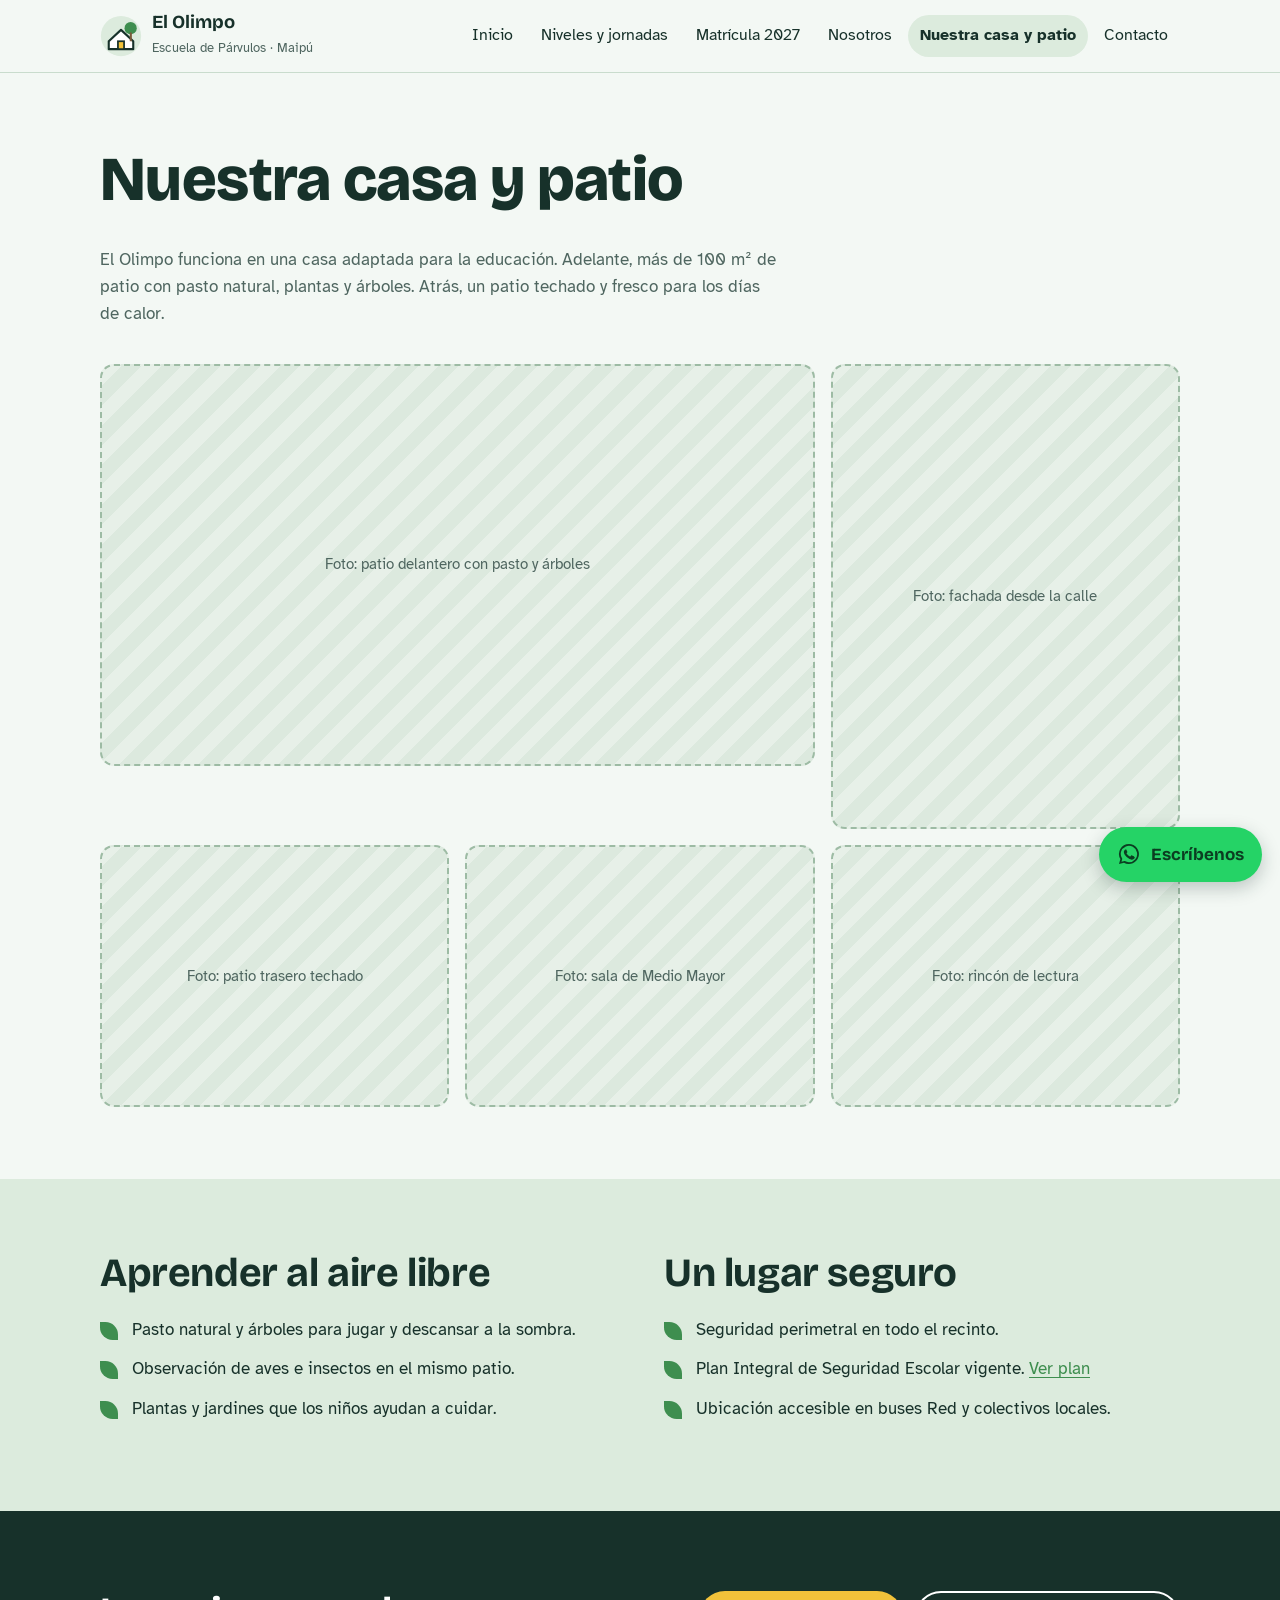
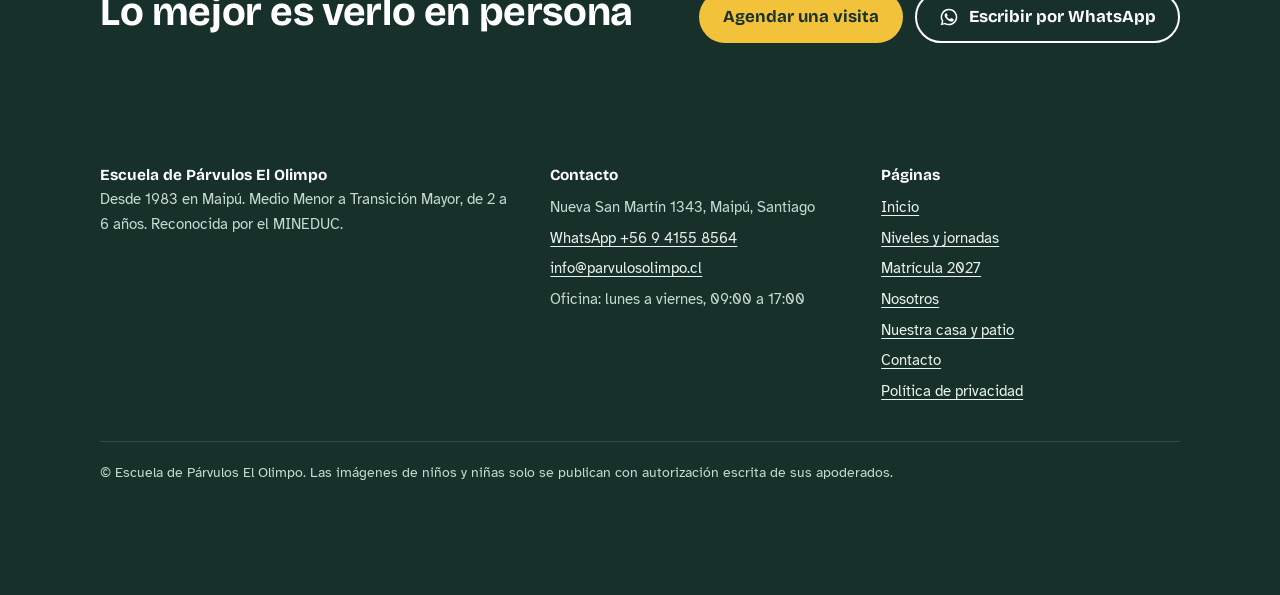
==== casa-y-patio.html @ 6de408c4 "Sitio web Escuela de Párvulos El Olimpo — versión para revisión del cliente Co-Authored-By: Claude O" ====
<!doctype html>
<html lang="es-CL">
<head>
<meta charset="utf-8">
<meta name="viewport" content="width=device-width, initial-scale=1">
<title>Nuestra casa y patio | Jardín infantil con patio en Maipú | El Olimpo</title>
<meta name="description" content="Casa adaptada con más de 100 m² de patio con pasto natural y árboles, patio techado y seguridad perimetral, en Maipú.">
<link rel="canonical" href="https://parvulosolimpo.cl/casa-y-patio.html">
<meta property="og:type" content="website">
<meta property="og:title" content="Nuestra casa y patio | Jardín infantil con patio en Maipú | El Olimpo">
<meta property="og:description" content="Casa adaptada con más de 100 m² de patio con pasto natural y árboles, patio techado y seguridad perimetral, en Maipú.">
<meta property="og:url" content="https://parvulosolimpo.cl/casa-y-patio.html">
<meta property="og:locale" content="es_CL">
<link rel="icon" href="favicon.svg" type="image/svg+xml">
<link rel="preconnect" href="https://fonts.googleapis.com">
<link rel="preconnect" href="https://fonts.gstatic.com" crossorigin>
<link href="https://fonts.googleapis.com/css2?family=Atkinson+Hyperlegible:ital,wght@0,400;0,700;1,400&family=Bricolage+Grotesque:opsz,wght@12..96,600;12..96,700;12..96,800&display=swap" rel="stylesheet">
<link rel="stylesheet" href="styles.css">

</head>
<body>
<a class="saltar" href="#contenido">Saltar al contenido</a>
<header class="cabecera">
  <div class="envoltura">
    <a class="marca" href="index.html"><svg viewBox="0 0 48 48" aria-hidden="true"><circle cx="24" cy="24" r="23" fill="#DCEBDD"/><path d="M10 30 24 17l14 13v9H10z" fill="#FFFFFF" stroke="#17312A" stroke-width="2.4" stroke-linejoin="round"/><rect x="20.5" y="30" width="7" height="9" fill="#F2C23A" stroke="#17312A" stroke-width="2"/><circle cx="35" cy="15" r="7" fill="#3E8E4F"/><rect x="34" y="20" width="2.4" height="10" fill="#7A5A3A"/></svg><span><b>El Olimpo</b><small>Escuela de Párvulos · Maipú</small></span></a>
    <button class="boton-menu" aria-expanded="false" aria-controls="menu">Menú</button>
    <nav class="menu" id="menu" aria-label="Principal"><a href="index.html">Inicio</a><a href="niveles.html">Niveles y jornadas</a><a href="matricula.html">Matrícula 2027</a><a href="nosotros.html">Nosotros</a><a href="casa-y-patio.html" aria-current="page">Nuestra casa y patio</a><a href="contacto.html">Contacto</a></nav>
  </div>
</header>
<main id="contenido">

<section class="seccion">
  <div class="envoltura">
    <div class="intro">
      <h1>Nuestra casa y patio</h1>
      <p>El Olimpo funciona en una casa adaptada para la educación. Adelante, más de 100 m² de patio con pasto natural, plantas y árboles. Atrás, un patio techado y fresco para los días de calor.</p>
    </div>
    <div class="galeria">
      <div class="foto ancha">Foto: patio delantero con pasto y árboles</div>
      <div class="foto alta">Foto: fachada desde la calle</div>
      <div class="foto">Foto: patio trasero techado</div>
      <div class="foto">Foto: sala de Medio Mayor</div>
      <div class="foto">Foto: rincón de lectura</div>
    </div>
  </div>
</section>

<section class="seccion seccion-hoja">
  <div class="envoltura dos-col">
    <div>
      <h2>Aprender al aire libre</h2>
      <ul class="lista-hoja">
        <li>Pasto natural y árboles para jugar y descansar a la sombra.</li>
        <li>Observación de aves e insectos en el mismo patio.</li>
        <li>Plantas y jardines que los niños ayudan a cuidar.</li>
      </ul>
    </div>
    <div>
      <h2>Un lugar seguro</h2>
      <ul class="lista-hoja">
        <li>Seguridad perimetral en todo el recinto.</li>
        <li>Plan Integral de Seguridad Escolar vigente. <a href="https://parvulosolimpo.cl/documentos/Plan-Integral-de-Seguridad-Escolar.pdf">Ver plan</a></li>
        <li>Ubicación accesible en buses Red y colectivos locales.</li>
      </ul>
    </div>
  </div>
</section>
<section class="seccion seccion-pino llamado">
  <div class="envoltura">
    <h2>Lo mejor es verlo en persona</h2>
    <div class="acciones">
      <a class="boton boton-principal" href="matricula.html#visita">Agendar una visita</a>
      <a class="boton boton-secundario" style="border-color:#fff;color:#fff" href="https://wa.me/56941558564?text=Hola%2C%20quiero%20informaci%C3%B3n%20de%20la%20matr%C3%ADcula%202027%20en%20El%20Olimpo."><svg viewBox="0 0 24 24" aria-hidden="true" fill="currentColor"><path d="M12 2a10 10 0 0 0-8.6 15.1L2 22l5-1.3A10 10 0 1 0 12 2Zm0 18.2a8.2 8.2 0 0 1-4.2-1.1l-.3-.2-3 .8.8-2.9-.2-.3A8.2 8.2 0 1 1 12 20.2Zm4.5-6.1c-.2-.1-1.5-.7-1.7-.8-.2-.1-.4-.1-.6.1l-.8 1c-.1.2-.3.2-.5.1a6.7 6.7 0 0 1-3.3-2.9c-.3-.4.2-.4.7-1.4.1-.2 0-.3 0-.4l-.8-1.8c-.2-.5-.4-.4-.6-.4h-.5a1 1 0 0 0-.7.3 3 3 0 0 0-.9 2.2 5.2 5.2 0 0 0 1.1 2.8 11.9 11.9 0 0 0 4.6 4c1.7.7 2.4.8 3.2.7a2.8 2.8 0 0 0 1.8-1.3 2.3 2.3 0 0 0 .2-1.3c-.1-.1-.3-.2-.5-.3Z"/></svg> Escribir por WhatsApp</a>
    </div>
  </div>
</section>

</main>
<footer class="pie">
  <div class="envoltura">
    <div>
      <b>Escuela de Párvulos El Olimpo</b>
      <p>Desde 1983 en Maipú. Medio Menor a Transición Mayor, de 2 a 6 años. Reconocida por el MINEDUC.</p>
    </div>
    <div>
      <b>Contacto</b>
      <ul>
        <li>Nueva San Martín 1343, Maipú, Santiago</li>
        <li><a href="https://wa.me/56941558564?text=Hola%2C%20quiero%20informaci%C3%B3n%20de%20la%20matr%C3%ADcula%202027%20en%20El%20Olimpo.">WhatsApp +56 9 4155 8564</a></li>
        <li><a href="mailto:info@parvulosolimpo.cl">info@parvulosolimpo.cl</a></li>
        <li>Oficina: lunes a viernes, 09:00 a 17:00</li>
      </ul>
    </div>
    <div>
      <b>Páginas</b>
      <ul><li><a href="index.html">Inicio</a></li><li><a href="niveles.html">Niveles y jornadas</a></li><li><a href="matricula.html">Matrícula 2027</a></li><li><a href="nosotros.html">Nosotros</a></li><li><a href="casa-y-patio.html">Nuestra casa y patio</a></li><li><a href="contacto.html">Contacto</a></li><li><a href="privacidad.html">Política de privacidad</a></li></ul>
    </div>
    <p class="legal">© Escuela de Párvulos El Olimpo. Las imágenes de niños y niñas solo se publican con autorización escrita de sus apoderados.</p>
  </div>
</footer>
<a class="wsp-flotante" href="https://wa.me/56941558564?text=Hola%2C%20quiero%20informaci%C3%B3n%20de%20la%20matr%C3%ADcula%202027%20en%20El%20Olimpo." aria-label="Escríbenos por WhatsApp"><svg viewBox="0 0 24 24" aria-hidden="true" fill="currentColor"><path d="M12 2a10 10 0 0 0-8.6 15.1L2 22l5-1.3A10 10 0 1 0 12 2Zm0 18.2a8.2 8.2 0 0 1-4.2-1.1l-.3-.2-3 .8.8-2.9-.2-.3A8.2 8.2 0 1 1 12 20.2Zm4.5-6.1c-.2-.1-1.5-.7-1.7-.8-.2-.1-.4-.1-.6.1l-.8 1c-.1.2-.3.2-.5.1a6.7 6.7 0 0 1-3.3-2.9c-.3-.4.2-.4.7-1.4.1-.2 0-.3 0-.4l-.8-1.8c-.2-.5-.4-.4-.6-.4h-.5a1 1 0 0 0-.7.3 3 3 0 0 0-.9 2.2 5.2 5.2 0 0 0 1.1 2.8 11.9 11.9 0 0 0 4.6 4c1.7.7 2.4.8 3.2.7a2.8 2.8 0 0 0 1.8-1.3 2.3 2.3 0 0 0 .2-1.3c-.1-.1-.3-.2-.5-.3Z"/></svg><span>Escríbenos</span></a>
<script src="script.js"></script>
</body>
</html>
---- styles.css ----
/* Escuela de Párvulos El Olimpo — hoja de estilos */
:root{
  --pino:#17312A;      /* texto y fondos oscuros */
  --pasto:#3E8E4F;     /* verde de acento */
  --hoja:#DCEBDD;      /* verde muy claro para bandas */
  --cielo:#F3F8F4;     /* fondo general */
  --girasol:#F2C23A;   /* botones principales */
  --corteza:#7A5A3A;   /* detalles cálidos */
  --papel:#FFFFFF;
  --suave:#4F6660;     /* texto secundario */
  --borde:#C9DCCD;
  --radio:14px;
  --ancho:1120px;
  --f-tit:"Bricolage Grotesque", system-ui, sans-serif;
  --f-txt:"Atkinson Hyperlegible", system-ui, sans-serif;
}
*{box-sizing:border-box}
html{scroll-behavior:smooth}
@media (prefers-reduced-motion:reduce){html{scroll-behavior:auto}*{animation:none!important;transition:none!important}}
body{margin:0;background:var(--cielo);color:var(--pino);font-family:var(--f-txt);font-size:1.0625rem;line-height:1.6;-webkit-font-smoothing:antialiased}
img,svg{max-width:100%;display:block}
a{color:var(--pasto);text-underline-offset:3px}
a:hover{color:var(--pino)}
:focus-visible{outline:3px solid var(--girasol);outline-offset:3px;border-radius:6px}
h1,h2,h3{font-family:var(--f-tit);line-height:1.12;margin:0 0 .5em;letter-spacing:-.01em}
h1{font-size:clamp(2.2rem,5.4vw,3.9rem);font-weight:800}
h2{font-size:clamp(1.7rem,3.4vw,2.5rem);font-weight:700}
h3{font-size:1.25rem;font-weight:700}
p{margin:0 0 1em;max-width:68ch}
.envoltura{max-width:var(--ancho);margin:0 auto;padding:0 20px}
.saltar{position:absolute;left:-999px;top:8px;background:var(--girasol);color:var(--pino);padding:8px 14px;border-radius:8px;z-index:50}
.saltar:focus{left:12px}

/* Encabezado */
.cabecera{background:var(--cielo);position:sticky;top:0;z-index:30;border-bottom:1px solid var(--borde)}
.cabecera .envoltura{display:flex;align-items:center;justify-content:space-between;gap:16px;min-height:72px}
.marca{display:flex;align-items:center;gap:10px;text-decoration:none;color:var(--pino)}
.marca svg{width:42px;height:42px;flex:none}
.marca b{font-family:var(--f-tit);font-size:1.15rem;display:block;line-height:1.1}
.marca small{color:var(--suave);font-size:.82rem}
.menu{display:flex;gap:4px;align-items:center}
.menu a{color:var(--pino);text-decoration:none;padding:8px 12px;border-radius:999px;font-size:.98rem}
.menu a:hover{background:var(--hoja)}
.menu a[aria-current="page"]{background:var(--hoja);font-weight:700}
.boton-menu{display:none;background:none;border:2px solid var(--pino);border-radius:10px;padding:6px 12px;font:inherit;color:var(--pino);cursor:pointer}
@media (max-width:900px){
  .boton-menu{display:block}
  .menu{display:none;position:absolute;left:0;right:0;top:72px;background:var(--cielo);flex-direction:column;align-items:stretch;padding:8px 20px 20px;border-bottom:1px solid var(--borde)}
  .menu.abierto{display:flex}
  .menu a{padding:12px 14px}
}

/* Botones */
.boton{display:inline-flex;align-items:center;gap:10px;font-family:var(--f-tit);font-weight:700;font-size:1.05rem;text-decoration:none;padding:14px 22px;border-radius:999px;border:2px solid transparent;cursor:pointer;line-height:1.1}
.boton-principal{background:var(--girasol);color:var(--pino)}
.boton-principal:hover{background:#E5B323;color:var(--pino)}
.boton-secundario{border-color:var(--pino);color:var(--pino);background:transparent}
.boton-secundario:hover{background:var(--pino);color:var(--papel)}
.boton svg{width:20px;height:20px}
.acciones{display:flex;flex-wrap:wrap;gap:12px;margin-top:8px}

/* Portada */
.portada{padding:56px 0 24px;overflow:hidden}
.portada .envoltura{display:grid;grid-template-columns:1.05fr 1fr;gap:40px;align-items:center}
.portada .bajada{font-size:1.2rem;color:var(--suave);max-width:46ch}
.aviso-matricula{display:inline-block;background:var(--pino);color:var(--papel);padding:6px 14px;border-radius:999px;font-size:.95rem;margin-bottom:18px}
.ilustracion{width:100%;height:auto}
@media (max-width:860px){.portada .envoltura{grid-template-columns:1fr}.portada{padding-top:32px}}

/* Secciones */
.seccion{padding:72px 0}
.seccion-hoja{background:var(--hoja)}
.seccion-pino{background:var(--pino);color:var(--papel)}
.seccion-pino a:not(.boton){color:var(--girasol)}
.seccion-pino p{color:#D9E7DF}
.intro{max-width:62ch;margin-bottom:36px}
.intro p{color:var(--suave)}
.seccion-pino .intro p{color:#C7DACF}

/* Pilares de la portada: lista en dos columnas, no tarjetas */
.pilares{display:grid;grid-template-columns:repeat(2,1fr);gap:36px 56px;list-style:none;padding:0;margin:0}
.pilares li{display:grid;grid-template-columns:48px 1fr;gap:16px}
.pilares svg{width:48px;height:48px}
.pilares p{color:var(--suave);margin:0}
@media (max-width:720px){.pilares{grid-template-columns:1fr}}

/* Niveles */
.niveles{display:grid;grid-template-columns:repeat(4,1fr);gap:0;border:2px solid var(--pino);border-radius:var(--radio);overflow:hidden;background:var(--papel)}
.nivel{padding:22px 20px;border-right:2px solid var(--pino)}
.nivel:last-child{border-right:0}
.nivel .edad{font-family:var(--f-tit);font-size:2rem;font-weight:800;color:var(--pasto);line-height:1}
.nivel .edad span{font-size:1rem;color:var(--suave);font-weight:600}
.nivel h3{margin:10px 0 4px}
.nivel p{color:var(--suave);font-size:.98rem;margin:0}
@media (max-width:860px){.niveles{grid-template-columns:repeat(2,1fr)}.nivel:nth-child(2){border-right:0}.nivel:nth-child(-n+2){border-bottom:2px solid var(--pino)}}
@media (max-width:480px){.niveles{grid-template-columns:1fr}.nivel{border-right:0;border-bottom:2px solid var(--pino)}.nivel:last-child{border-bottom:0}}

/* Jornadas */
.jornadas{display:grid;grid-template-columns:repeat(3,1fr);gap:20px}
.jornada{background:var(--papel);border-radius:var(--radio);padding:24px;border:1px solid var(--borde)}
.jornada .hora{font-family:var(--f-tit);font-size:1.5rem;font-weight:700}
.jornada.destacada{border:2px solid var(--pasto)}
@media (max-width:860px){.jornadas{grid-template-columns:1fr}}

/* Lista con hojitas */
.lista-hoja{list-style:none;padding:0;margin:0 0 1em}
.lista-hoja li{position:relative;padding-left:32px;margin-bottom:12px;max-width:66ch}
.lista-hoja li::before{content:"";position:absolute;left:0;top:.35em;width:18px;height:18px;background:var(--pasto);border-radius:0 70% 0 70%}
.seccion-pino .lista-hoja li::before{background:var(--girasol)}

/* Columnas */
.dos-col{display:grid;grid-template-columns:1fr 1fr;gap:48px;align-items:start}
@media (max-width:860px){.dos-col{grid-template-columns:1fr;gap:28px}}

/* Cita de la dueña */
.cita{font-family:var(--f-tit);font-size:clamp(1.4rem,2.6vw,2rem);font-weight:600;line-height:1.3;margin:0 0 16px;max-width:30ch}
.firma{color:var(--girasol);font-weight:700}

/* Fotos pendientes */
.foto{background:repeating-linear-gradient(135deg,#E7F0E8 0 14px,#DCE9DE 14px 28px);border:2px dashed #9DBBA4;border-radius:var(--radio);display:flex;align-items:center;justify-content:center;text-align:center;color:var(--suave);font-size:.95rem;padding:16px;aspect-ratio:4/3}
.foto.alta{aspect-ratio:3/4}
.foto.ancha{aspect-ratio:16/9}
.galeria{display:grid;grid-template-columns:repeat(3,1fr);gap:16px}
.galeria .ancha{grid-column:span 2}
@media (max-width:720px){.galeria{grid-template-columns:1fr}.galeria .ancha{grid-column:auto}}

/* Testimonios (espacios para reales) */
.testimonios{display:grid;grid-template-columns:repeat(3,1fr);gap:20px}
.testimonio{margin:0;background:var(--papel);border-left:5px solid var(--girasol);padding:22px;border-radius:0 var(--radio) var(--radio) 0;color:var(--suave);font-style:italic}
@media (max-width:860px){.testimonios{grid-template-columns:1fr}}

/* Pasos de matrícula (secuencia real) */
.pasos{list-style:none;padding:0;margin:0;counter-reset:paso;display:grid;gap:0}
.pasos li{counter-increment:paso;display:grid;grid-template-columns:64px 1fr;gap:18px;padding:22px 0;border-top:1px solid var(--borde)}
.pasos li:last-child{border-bottom:1px solid var(--borde)}
.pasos li::before{content:counter(paso);font-family:var(--f-tit);font-weight:800;font-size:2.4rem;color:var(--pasto);line-height:1}
.pasos p{margin:0;color:var(--suave)}

/* Formulario */
.formulario{background:var(--papel);border-radius:var(--radio);padding:28px;border:1px solid var(--borde)}
.campo{margin-bottom:16px}
.campo label{display:block;font-weight:700;margin-bottom:6px}
.campo input,.campo select,.campo textarea{width:100%;font:inherit;padding:12px 14px;border:2px solid var(--borde);border-radius:10px;background:var(--cielo);color:var(--pino)}
.campo input:focus,.campo select:focus,.campo textarea:focus{border-color:var(--pasto);outline:none}
.ayuda{font-size:.9rem;color:var(--suave)}
.error{color:#A3341F;font-size:.92rem;margin-top:6px;display:none}
.campo.con-error .error{display:block}
.campo.con-error input,.campo.con-error select{border-color:#A3341F}

/* Preguntas frecuentes */
.preguntas details{border-top:1px solid var(--borde);padding:4px 0}
.preguntas details:last-child{border-bottom:1px solid var(--borde)}
.preguntas summary{cursor:pointer;font-family:var(--f-tit);font-weight:700;font-size:1.12rem;padding:16px 36px 16px 0;list-style:none;position:relative}
.preguntas summary::-webkit-details-marker{display:none}
.preguntas summary::after{content:"+";position:absolute;right:4px;top:10px;font-size:1.6rem;color:var(--pasto)}
.preguntas details[open] summary::after{content:"–"}
.preguntas details p{color:var(--suave)}

/* Contacto */
.datos{list-style:none;padding:0;margin:0 0 24px}
.datos li{padding:14px 0;border-bottom:1px solid var(--borde)}
.datos b{display:block;font-family:var(--f-tit)}
.mapa{width:100%;aspect-ratio:4/3;border:0;border-radius:var(--radio)}

/* Documentos */
.documentos{display:grid;grid-template-columns:repeat(2,1fr);gap:10px 32px;list-style:none;padding:0}
.documentos a{display:block;padding:10px 0;border-bottom:1px solid var(--borde);text-decoration:none;color:var(--pino)}
.documentos a:hover{color:var(--pasto)}
.documentos small{color:var(--suave)}
@media (max-width:640px){.documentos{grid-template-columns:1fr}}

/* Línea de tiempo de la historia */
.historia{list-style:none;padding:0;margin:0;border-left:3px solid var(--pasto)}
.historia li{padding:0 0 26px 26px;position:relative}
.historia li::before{content:"";position:absolute;left:-10px;top:6px;width:17px;height:17px;border-radius:50%;background:var(--cielo);border:3px solid var(--pasto)}
.historia .anio{font-family:var(--f-tit);font-weight:800;font-size:1.4rem}

/* Llamado final */
.llamado{text-align:left}
.llamado .envoltura{display:flex;justify-content:space-between;align-items:center;gap:24px;flex-wrap:wrap}
.llamado h2{margin:0;max-width:22ch}

/* Pie */
.pie{background:var(--pino);color:#C7DACF;padding:48px 0 96px;font-size:.96rem}
.pie .envoltura{display:grid;grid-template-columns:1.4fr 1fr 1fr;gap:32px}
.pie b{color:var(--papel);font-family:var(--f-tit)}
.pie a{color:#E9F2EC}
.pie ul{list-style:none;padding:0;margin:8px 0 0}
.pie li{margin-bottom:6px}
.pie .legal{grid-column:1/-1;max-width:none;border-top:1px solid #2E4D43;padding-top:20px;font-size:.88rem}
@media (max-width:760px){.pie .envoltura{grid-template-columns:1fr}}

/* WhatsApp flotante */
.wsp-flotante{position:fixed;right:18px;bottom:18px;z-index:40;background:#25D366;color:#0B3D21;border-radius:999px;padding:14px 18px;display:flex;align-items:center;gap:10px;text-decoration:none;font-family:var(--f-tit);font-weight:700;box-shadow:0 6px 18px rgba(23,49,42,.25)}
.wsp-flotante:hover{color:#0B3D21;background:#1FBE5B}
.wsp-flotante svg{width:24px;height:24px}
@media (max-width:480px){.wsp-flotante span{display:none}.wsp-flotante{padding:14px}}

/* Animación única: las aves de la ilustración */
@keyframes vuelo{0%,100%{transform:translate(0,0)}50%{transform:translate(6px,-5px)}}
.ave{animation:vuelo 5s ease-in-out infinite}
.ave.b{animation-delay:-2.5s}

.pequeno{font-size:.92rem;color:var(--suave)}
.centrado-sm{margin-top:24px}
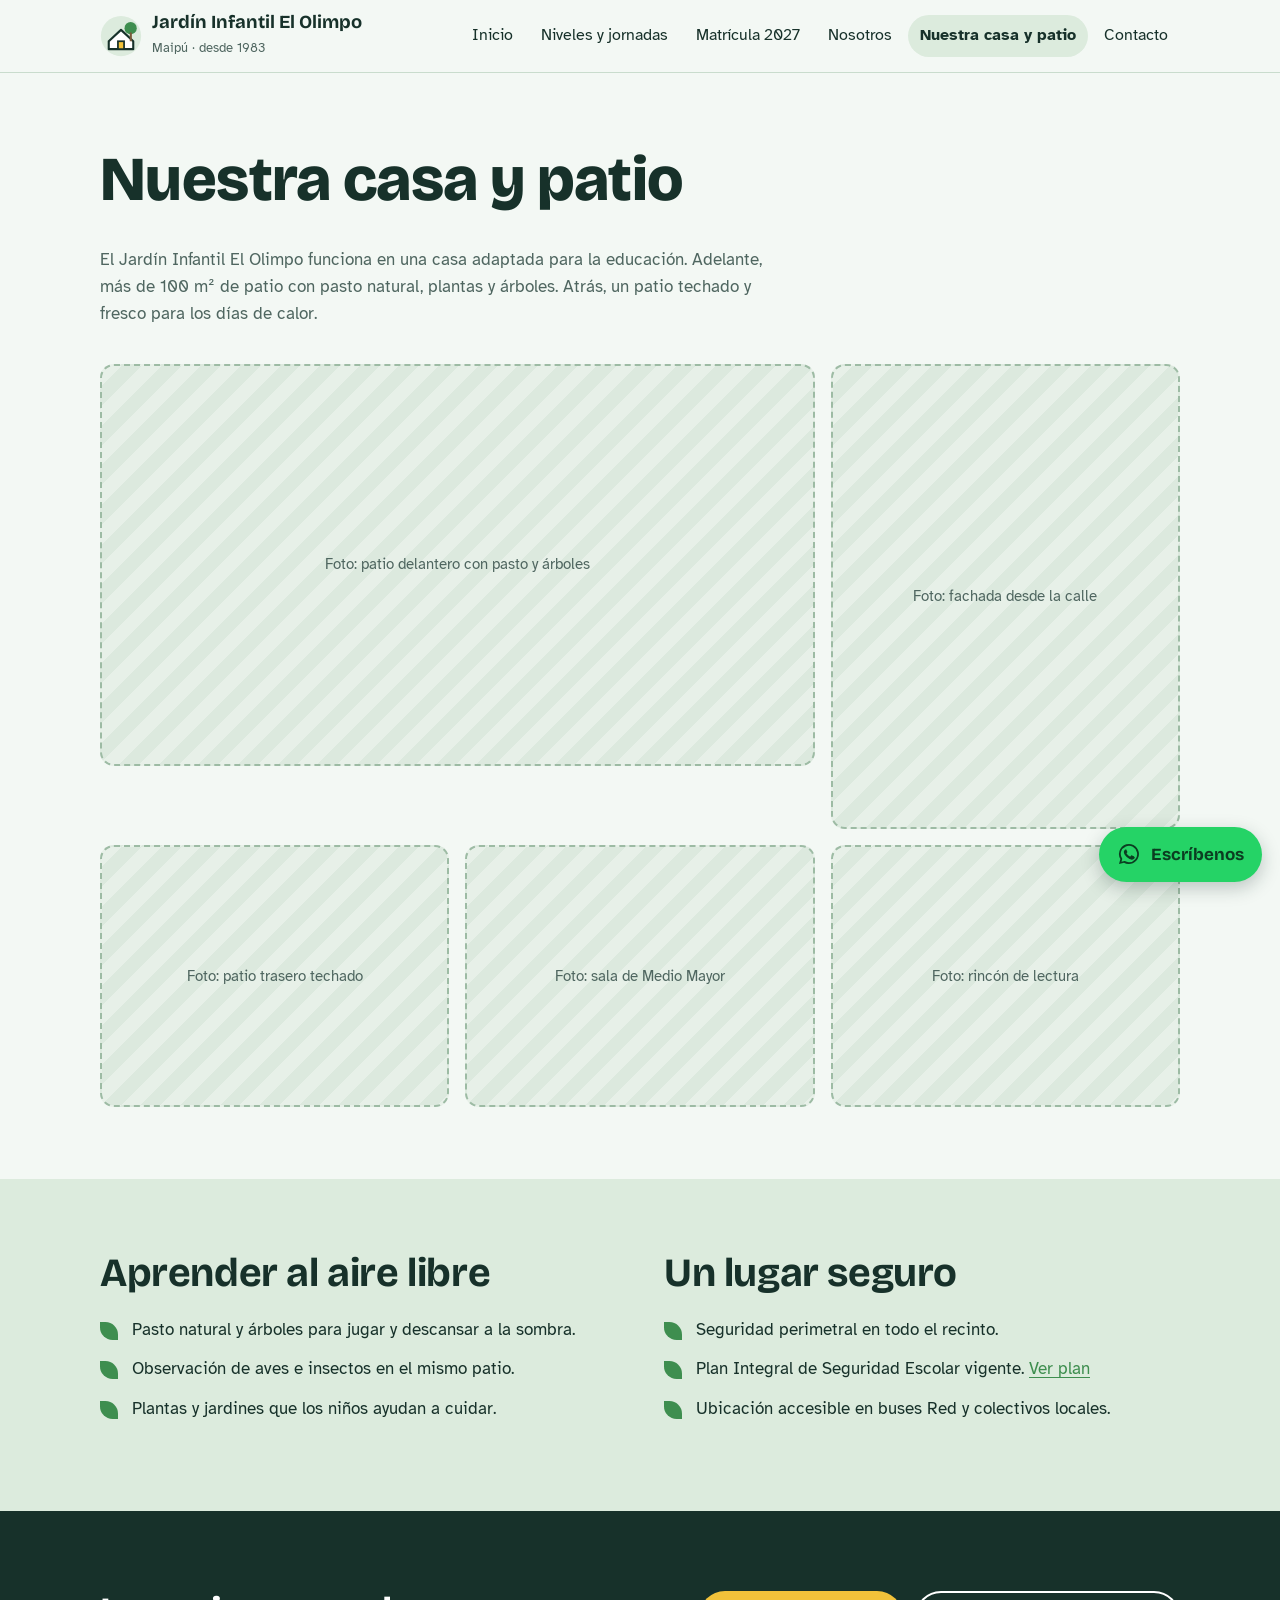
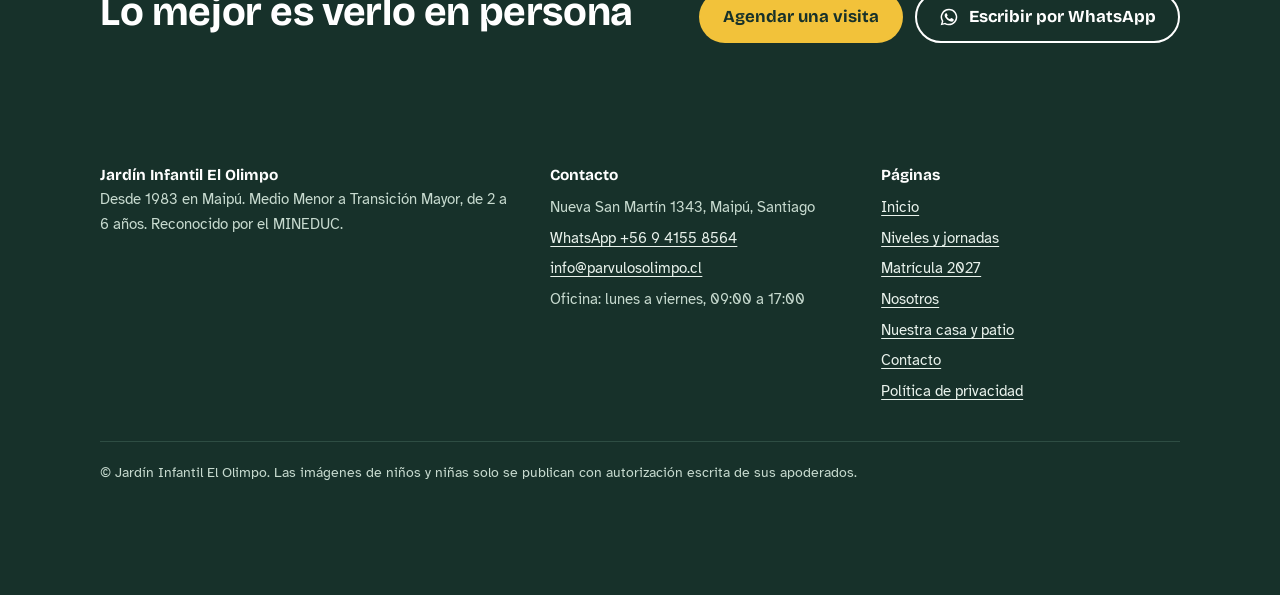
==== commit ccd0c66d: "Usar el nombre completo «Jardín Infantil El Olimpo» en todo el sitio Co-Authored-By: Claude Opus 5.5" ====
--- a/casa-y-patio.html
+++ b/casa-y-patio.html
@@ -2,12 +2,13 @@
 <html lang="es-CL">
 <head>
 <meta charset="utf-8">
+<meta name="robots" content="noindex, nofollow"><!-- QUITAR al publicar en parvulosolimpo.cl -->
 <meta name="viewport" content="width=device-width, initial-scale=1">
-<title>Nuestra casa y patio | Jardín infantil con patio en Maipú | El Olimpo</title>
+<title>Nuestra casa y patio | Jardín Infantil El Olimpo en Maipú</title>
 <meta name="description" content="Casa adaptada con más de 100 m² de patio con pasto natural y árboles, patio techado y seguridad perimetral, en Maipú.">
 <link rel="canonical" href="https://parvulosolimpo.cl/casa-y-patio.html">
 <meta property="og:type" content="website">
-<meta property="og:title" content="Nuestra casa y patio | Jardín infantil con patio en Maipú | El Olimpo">
+<meta property="og:title" content="Nuestra casa y patio | Jardín Infantil El Olimpo en Maipú">
 <meta property="og:description" content="Casa adaptada con más de 100 m² de patio con pasto natural y árboles, patio techado y seguridad perimetral, en Maipú.">
 <meta property="og:url" content="https://parvulosolimpo.cl/casa-y-patio.html">
 <meta property="og:locale" content="es_CL">
@@ -22,7 +23,7 @@
 <a class="saltar" href="#contenido">Saltar al contenido</a>
 <header class="cabecera">
   <div class="envoltura">
-    <a class="marca" href="index.html"><svg viewBox="0 0 48 48" aria-hidden="true"><circle cx="24" cy="24" r="23" fill="#DCEBDD"/><path d="M10 30 24 17l14 13v9H10z" fill="#FFFFFF" stroke="#17312A" stroke-width="2.4" stroke-linejoin="round"/><rect x="20.5" y="30" width="7" height="9" fill="#F2C23A" stroke="#17312A" stroke-width="2"/><circle cx="35" cy="15" r="7" fill="#3E8E4F"/><rect x="34" y="20" width="2.4" height="10" fill="#7A5A3A"/></svg><span><b>El Olimpo</b><small>Escuela de Párvulos · Maipú</small></span></a>
+    <a class="marca" href="index.html"><svg viewBox="0 0 48 48" aria-hidden="true"><circle cx="24" cy="24" r="23" fill="#DCEBDD"/><path d="M10 30 24 17l14 13v9H10z" fill="#FFFFFF" stroke="#17312A" stroke-width="2.4" stroke-linejoin="round"/><rect x="20.5" y="30" width="7" height="9" fill="#F2C23A" stroke="#17312A" stroke-width="2"/><circle cx="35" cy="15" r="7" fill="#3E8E4F"/><rect x="34" y="20" width="2.4" height="10" fill="#7A5A3A"/></svg><span><b>Jardín Infantil El Olimpo</b><small>Maipú · desde 1983</small></span></a>
     <button class="boton-menu" aria-expanded="false" aria-controls="menu">Menú</button>
     <nav class="menu" id="menu" aria-label="Principal"><a href="index.html">Inicio</a><a href="niveles.html">Niveles y jornadas</a><a href="matricula.html">Matrícula 2027</a><a href="nosotros.html">Nosotros</a><a href="casa-y-patio.html" aria-current="page">Nuestra casa y patio</a><a href="contacto.html">Contacto</a></nav>
   </div>
@@ -33,7 +34,7 @@
   <div class="envoltura">
     <div class="intro">
       <h1>Nuestra casa y patio</h1>
-      <p>El Olimpo funciona en una casa adaptada para la educación. Adelante, más de 100 m² de patio con pasto natural, plantas y árboles. Atrás, un patio techado y fresco para los días de calor.</p>
+      <p>El Jardín Infantil El Olimpo funciona en una casa adaptada para la educación. Adelante, más de 100 m² de patio con pasto natural, plantas y árboles. Atrás, un patio techado y fresco para los días de calor.</p>
     </div>
     <div class="galeria">
       <div class="foto ancha">Foto: patio delantero con pasto y árboles</div>
@@ -70,7 +71,7 @@
     <h2>Lo mejor es verlo en persona</h2>
     <div class="acciones">
       <a class="boton boton-principal" href="matricula.html#visita">Agendar una visita</a>
-      <a class="boton boton-secundario" style="border-color:#fff;color:#fff" href="https://wa.me/56941558564?text=Hola%2C%20quiero%20informaci%C3%B3n%20de%20la%20matr%C3%ADcula%202027%20en%20El%20Olimpo."><svg viewBox="0 0 24 24" aria-hidden="true" fill="currentColor"><path d="M12 2a10 10 0 0 0-8.6 15.1L2 22l5-1.3A10 10 0 1 0 12 2Zm0 18.2a8.2 8.2 0 0 1-4.2-1.1l-.3-.2-3 .8.8-2.9-.2-.3A8.2 8.2 0 1 1 12 20.2Zm4.5-6.1c-.2-.1-1.5-.7-1.7-.8-.2-.1-.4-.1-.6.1l-.8 1c-.1.2-.3.2-.5.1a6.7 6.7 0 0 1-3.3-2.9c-.3-.4.2-.4.7-1.4.1-.2 0-.3 0-.4l-.8-1.8c-.2-.5-.4-.4-.6-.4h-.5a1 1 0 0 0-.7.3 3 3 0 0 0-.9 2.2 5.2 5.2 0 0 0 1.1 2.8 11.9 11.9 0 0 0 4.6 4c1.7.7 2.4.8 3.2.7a2.8 2.8 0 0 0 1.8-1.3 2.3 2.3 0 0 0 .2-1.3c-.1-.1-.3-.2-.5-.3Z"/></svg> Escribir por WhatsApp</a>
+      <a class="boton boton-secundario" style="border-color:#fff;color:#fff" href="https://wa.me/56941558564?text=Hola%2C%20quiero%20informaci%C3%B3n%20de%20la%20matr%C3%ADcula%202027%20en%20el%20Jard%C3%ADn%20Infantil%20El%20Olimpo."><svg viewBox="0 0 24 24" aria-hidden="true" fill="currentColor"><path d="M12 2a10 10 0 0 0-8.6 15.1L2 22l5-1.3A10 10 0 1 0 12 2Zm0 18.2a8.2 8.2 0 0 1-4.2-1.1l-.3-.2-3 .8.8-2.9-.2-.3A8.2 8.2 0 1 1 12 20.2Zm4.5-6.1c-.2-.1-1.5-.7-1.7-.8-.2-.1-.4-.1-.6.1l-.8 1c-.1.2-.3.2-.5.1a6.7 6.7 0 0 1-3.3-2.9c-.3-.4.2-.4.7-1.4.1-.2 0-.3 0-.4l-.8-1.8c-.2-.5-.4-.4-.6-.4h-.5a1 1 0 0 0-.7.3 3 3 0 0 0-.9 2.2 5.2 5.2 0 0 0 1.1 2.8 11.9 11.9 0 0 0 4.6 4c1.7.7 2.4.8 3.2.7a2.8 2.8 0 0 0 1.8-1.3 2.3 2.3 0 0 0 .2-1.3c-.1-.1-.3-.2-.5-.3Z"/></svg> Escribir por WhatsApp</a>
     </div>
   </div>
 </section>
@@ -79,14 +80,14 @@
 <footer class="pie">
   <div class="envoltura">
     <div>
-      <b>Escuela de Párvulos El Olimpo</b>
-      <p>Desde 1983 en Maipú. Medio Menor a Transición Mayor, de 2 a 6 años. Reconocida por el MINEDUC.</p>
+      <b>Jardín Infantil El Olimpo</b>
+      <p>Desde 1983 en Maipú. Medio Menor a Transición Mayor, de 2 a 6 años. Reconocido por el MINEDUC.</p>
     </div>
     <div>
       <b>Contacto</b>
       <ul>
         <li>Nueva San Martín 1343, Maipú, Santiago</li>
-        <li><a href="https://wa.me/56941558564?text=Hola%2C%20quiero%20informaci%C3%B3n%20de%20la%20matr%C3%ADcula%202027%20en%20El%20Olimpo.">WhatsApp +56 9 4155 8564</a></li>
+        <li><a href="https://wa.me/56941558564?text=Hola%2C%20quiero%20informaci%C3%B3n%20de%20la%20matr%C3%ADcula%202027%20en%20el%20Jard%C3%ADn%20Infantil%20El%20Olimpo.">WhatsApp +56 9 4155 8564</a></li>
         <li><a href="mailto:info@parvulosolimpo.cl">info@parvulosolimpo.cl</a></li>
         <li>Oficina: lunes a viernes, 09:00 a 17:00</li>
       </ul>
@@ -95,10 +96,10 @@
       <b>Páginas</b>
       <ul><li><a href="index.html">Inicio</a></li><li><a href="niveles.html">Niveles y jornadas</a></li><li><a href="matricula.html">Matrícula 2027</a></li><li><a href="nosotros.html">Nosotros</a></li><li><a href="casa-y-patio.html">Nuestra casa y patio</a></li><li><a href="contacto.html">Contacto</a></li><li><a href="privacidad.html">Política de privacidad</a></li></ul>
     </div>
-    <p class="legal">© Escuela de Párvulos El Olimpo. Las imágenes de niños y niñas solo se publican con autorización escrita de sus apoderados.</p>
+    <p class="legal">© Jardín Infantil El Olimpo. Las imágenes de niños y niñas solo se publican con autorización escrita de sus apoderados.</p>
   </div>
 </footer>
-<a class="wsp-flotante" href="https://wa.me/56941558564?text=Hola%2C%20quiero%20informaci%C3%B3n%20de%20la%20matr%C3%ADcula%202027%20en%20El%20Olimpo." aria-label="Escríbenos por WhatsApp"><svg viewBox="0 0 24 24" aria-hidden="true" fill="currentColor"><path d="M12 2a10 10 0 0 0-8.6 15.1L2 22l5-1.3A10 10 0 1 0 12 2Zm0 18.2a8.2 8.2 0 0 1-4.2-1.1l-.3-.2-3 .8.8-2.9-.2-.3A8.2 8.2 0 1 1 12 20.2Zm4.5-6.1c-.2-.1-1.5-.7-1.7-.8-.2-.1-.4-.1-.6.1l-.8 1c-.1.2-.3.2-.5.1a6.7 6.7 0 0 1-3.3-2.9c-.3-.4.2-.4.7-1.4.1-.2 0-.3 0-.4l-.8-1.8c-.2-.5-.4-.4-.6-.4h-.5a1 1 0 0 0-.7.3 3 3 0 0 0-.9 2.2 5.2 5.2 0 0 0 1.1 2.8 11.9 11.9 0 0 0 4.6 4c1.7.7 2.4.8 3.2.7a2.8 2.8 0 0 0 1.8-1.3 2.3 2.3 0 0 0 .2-1.3c-.1-.1-.3-.2-.5-.3Z"/></svg><span>Escríbenos</span></a>
+<a class="wsp-flotante" href="https://wa.me/56941558564?text=Hola%2C%20quiero%20informaci%C3%B3n%20de%20la%20matr%C3%ADcula%202027%20en%20el%20Jard%C3%ADn%20Infantil%20El%20Olimpo." aria-label="Escríbenos por WhatsApp"><svg viewBox="0 0 24 24" aria-hidden="true" fill="currentColor"><path d="M12 2a10 10 0 0 0-8.6 15.1L2 22l5-1.3A10 10 0 1 0 12 2Zm0 18.2a8.2 8.2 0 0 1-4.2-1.1l-.3-.2-3 .8.8-2.9-.2-.3A8.2 8.2 0 1 1 12 20.2Zm4.5-6.1c-.2-.1-1.5-.7-1.7-.8-.2-.1-.4-.1-.6.1l-.8 1c-.1.2-.3.2-.5.1a6.7 6.7 0 0 1-3.3-2.9c-.3-.4.2-.4.7-1.4.1-.2 0-.3 0-.4l-.8-1.8c-.2-.5-.4-.4-.6-.4h-.5a1 1 0 0 0-.7.3 3 3 0 0 0-.9 2.2 5.2 5.2 0 0 0 1.1 2.8 11.9 11.9 0 0 0 4.6 4c1.7.7 2.4.8 3.2.7a2.8 2.8 0 0 0 1.8-1.3 2.3 2.3 0 0 0 .2-1.3c-.1-.1-.3-.2-.5-.3Z"/></svg><span>Escríbenos</span></a>
 <script src="script.js"></script>
 </body>
 </html>
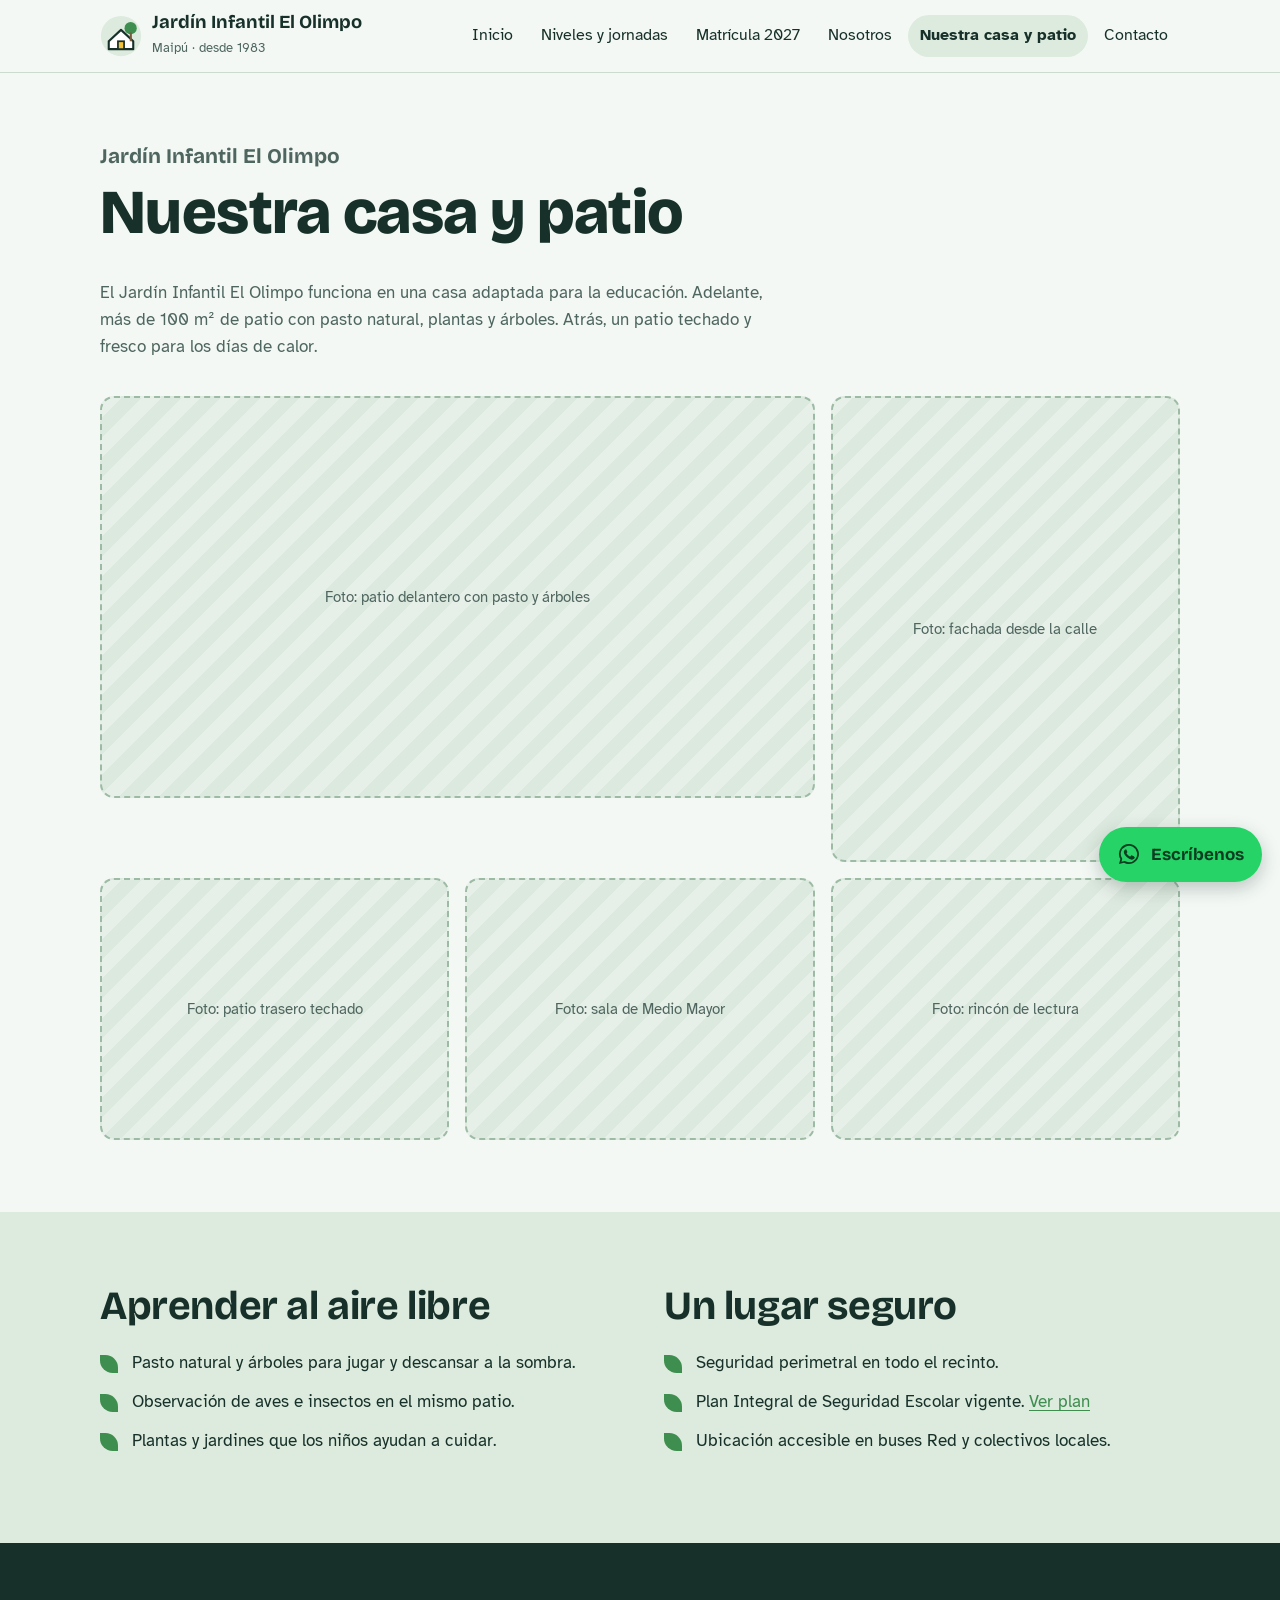
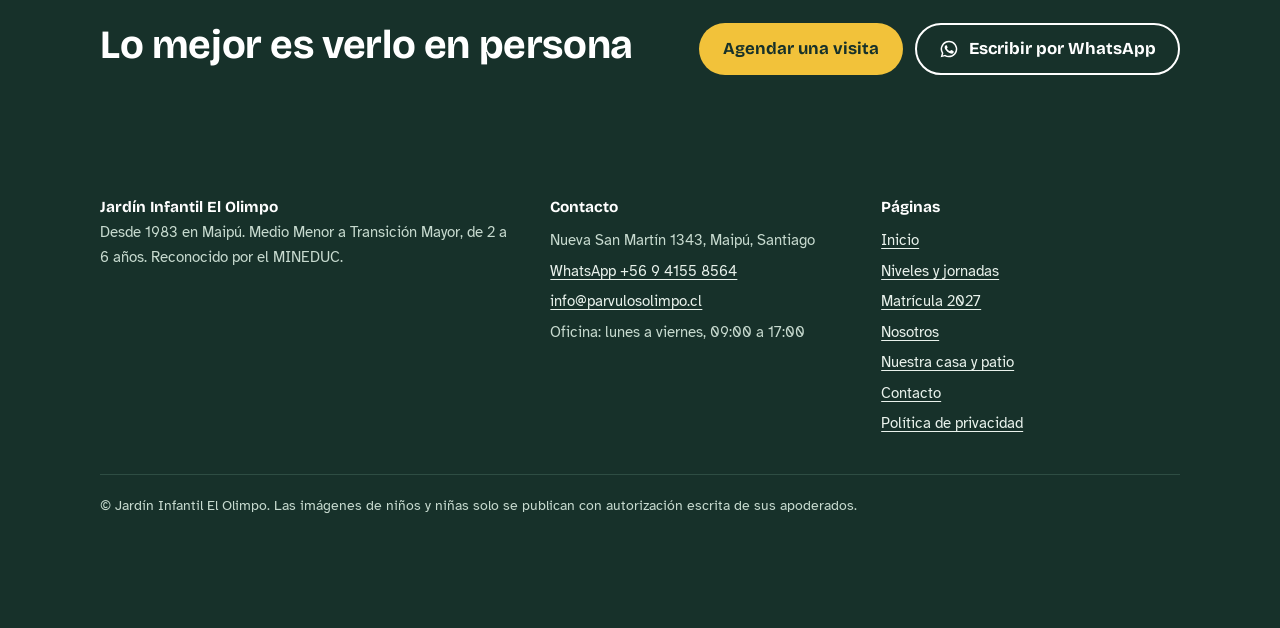
==== commit 657b014d: "Nombre del jardín en el H1 de las páginas internas Co-Authored-By: Claude Opus 5.5 <noreply@anthropi" ====
--- a/casa-y-patio.html
+++ b/casa-y-patio.html
@@ -16,7 +16,7 @@
 <link rel="preconnect" href="https://fonts.googleapis.com">
 <link rel="preconnect" href="https://fonts.gstatic.com" crossorigin>
 <link href="https://fonts.googleapis.com/css2?family=Atkinson+Hyperlegible:ital,wght@0,400;0,700;1,400&family=Bricolage+Grotesque:opsz,wght@12..96,600;12..96,700;12..96,800&display=swap" rel="stylesheet">
-<link rel="stylesheet" href="styles.css">
+<link rel="stylesheet" href="styles.css?v=2">
 
 </head>
 <body>
@@ -33,7 +33,7 @@
 <section class="seccion">
   <div class="envoltura">
     <div class="intro">
-      <h1>Nuestra casa y patio</h1>
+      <h1><span class="h1-marca">Jardín Infantil El Olimpo</span> Nuestra casa y patio</h1>
       <p>El Jardín Infantil El Olimpo funciona en una casa adaptada para la educación. Adelante, más de 100 m² de patio con pasto natural, plantas y árboles. Atrás, un patio techado y fresco para los días de calor.</p>
     </div>
     <div class="galeria">
--- a/styles.css
+++ b/styles.css
@@ -24,6 +24,7 @@
 :focus-visible{outline:3px solid var(--girasol);outline-offset:3px;border-radius:6px}
 h1,h2,h3{font-family:var(--f-tit);line-height:1.12;margin:0 0 .5em;letter-spacing:-.01em}
 h1{font-size:clamp(2.2rem,5.4vw,3.9rem);font-weight:800}
+.h1-marca{display:block;font-size:clamp(1.05rem,2vw,1.3rem);font-weight:700;color:var(--suave);letter-spacing:0;margin-bottom:.45em}
 h2{font-size:clamp(1.7rem,3.4vw,2.5rem);font-weight:700}
 h3{font-size:1.25rem;font-weight:700}
 p{margin:0 0 1em;max-width:68ch}
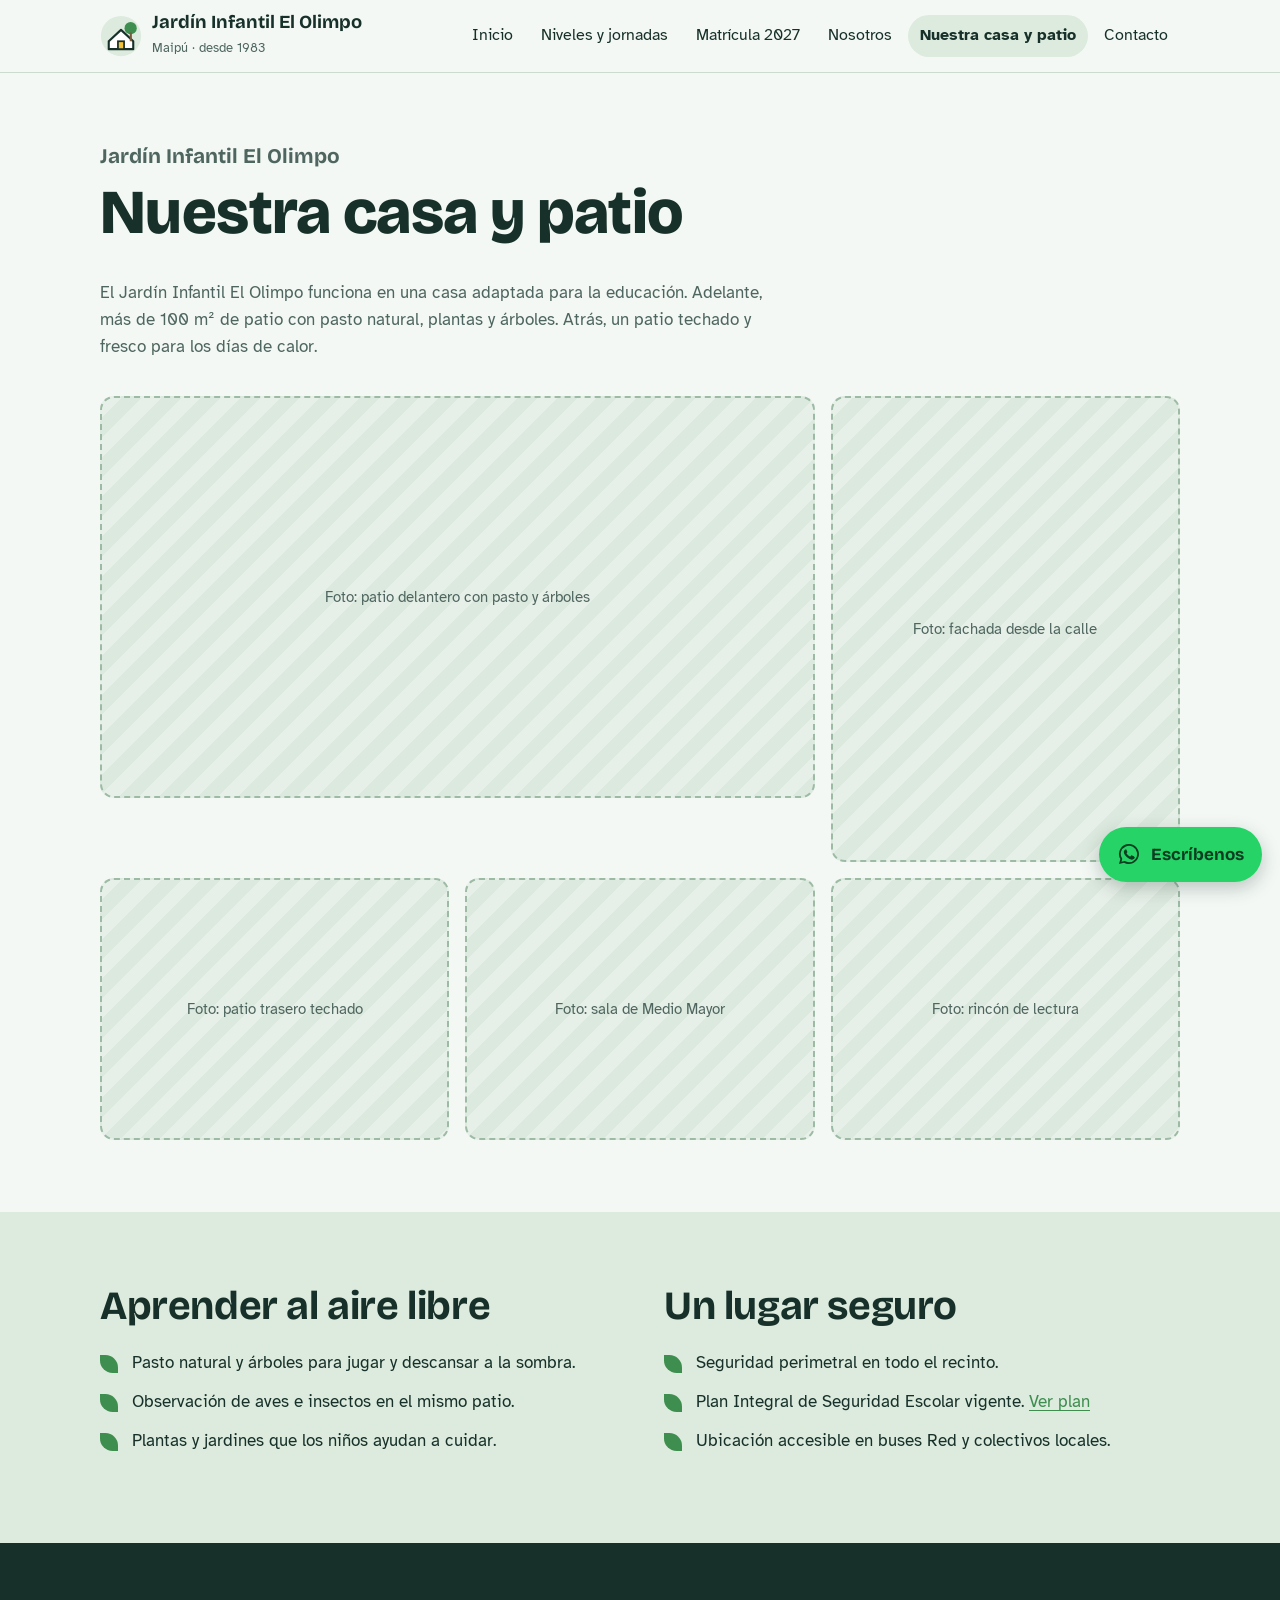
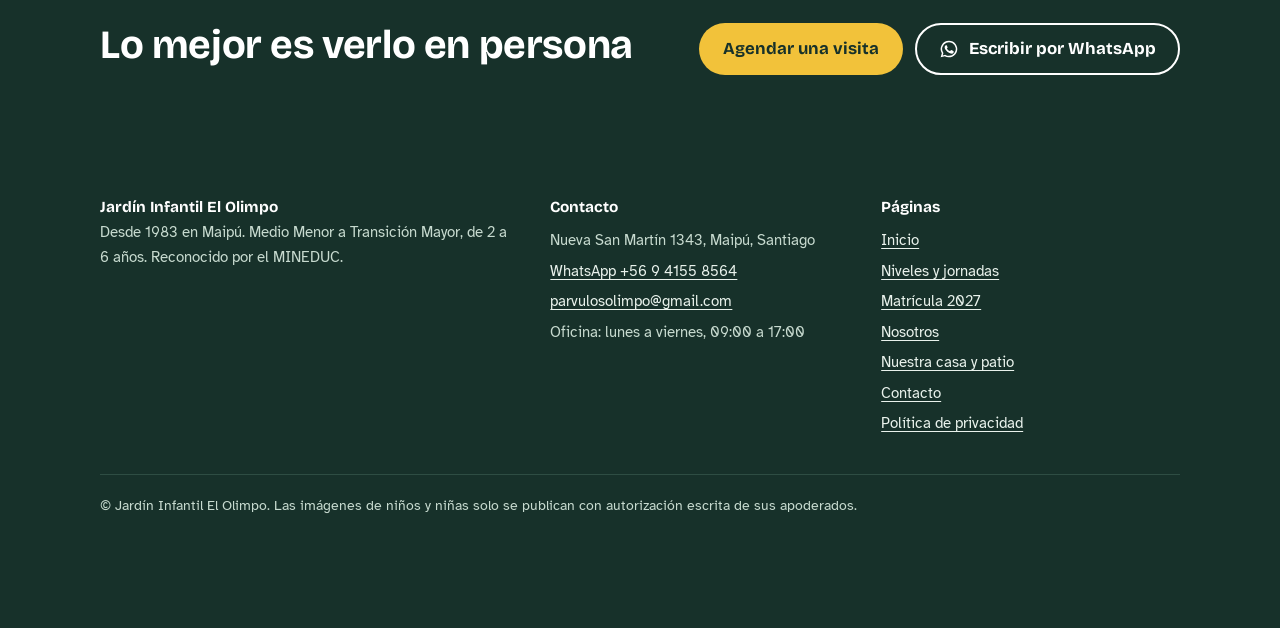
==== commit 4e606941: "Cambiar correo de contacto a parvulosolimpo@gmail.com Co-Authored-By: Claude Opus 5.5 <noreply@anthr" ====
--- a/casa-y-patio.html
+++ b/casa-y-patio.html
@@ -88,7 +88,7 @@
       <ul>
         <li>Nueva San Martín 1343, Maipú, Santiago</li>
         <li><a href="https://wa.me/56941558564?text=Hola%2C%20quiero%20informaci%C3%B3n%20de%20la%20matr%C3%ADcula%202027%20en%20el%20Jard%C3%ADn%20Infantil%20El%20Olimpo.">WhatsApp +56 9 4155 8564</a></li>
-        <li><a href="mailto:info@parvulosolimpo.cl">info@parvulosolimpo.cl</a></li>
+        <li><a href="mailto:parvulosolimpo@gmail.com">parvulosolimpo@gmail.com</a></li>
         <li>Oficina: lunes a viernes, 09:00 a 17:00</li>
       </ul>
     </div>
